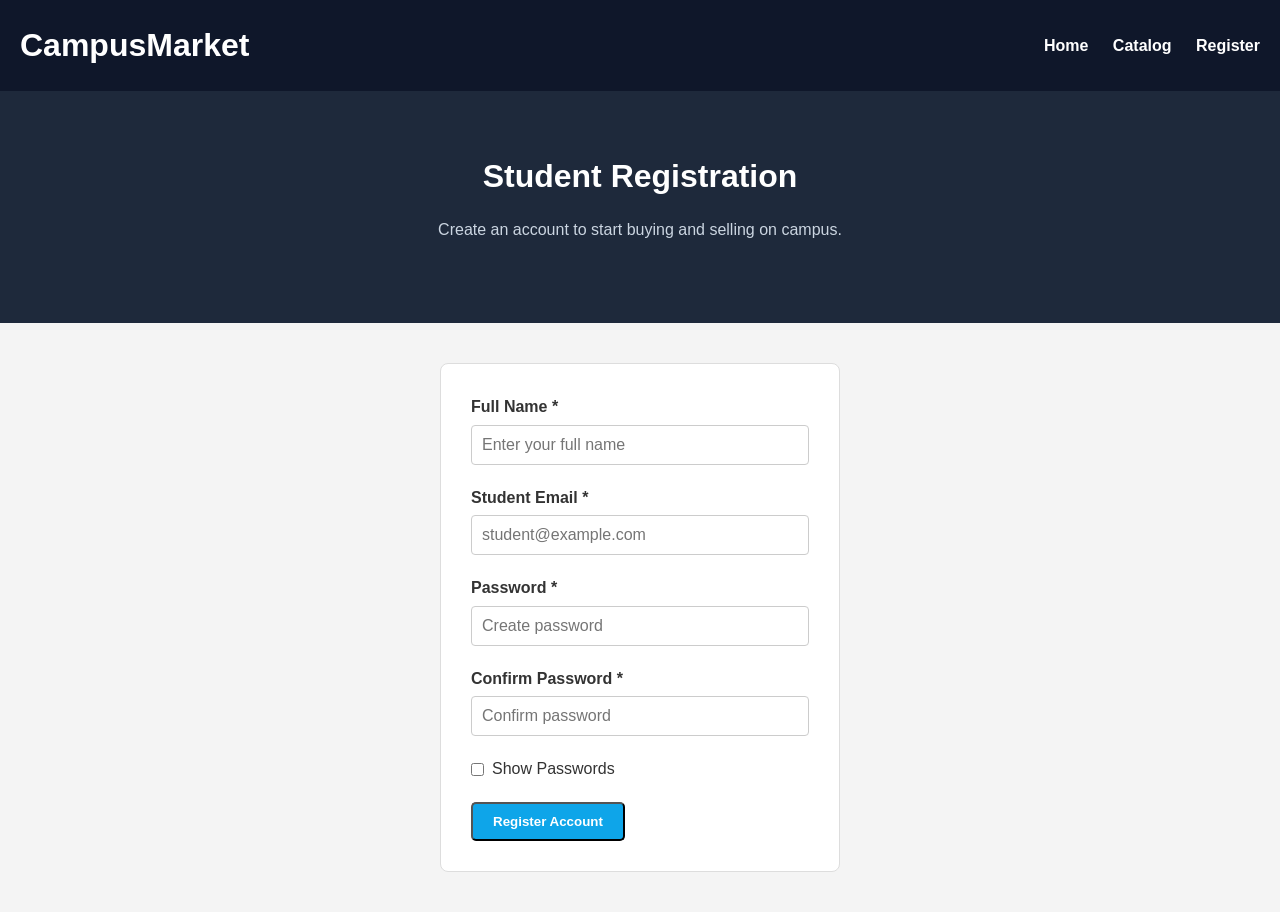
==== register.html @ 4abf0320 "Part 3: form validation and interactivity" ====
<!DOCTYPE html>
<html lang="en">
<head>
    <meta charset="UTF-8">
    <meta name="viewport" content="width=device-width, initial-scale=1.0">
    <title>CampusMarket | Register</title>
    <link rel="stylesheet" href="styles.css">
</head>
<body>

    <header>
        <h1>CampusMarket</h1>
        <nav>
            <a href="index.html">Home</a>
            <a href="catalog.html">Catalog</a>
            <a href="register.html">Register</a>
        </nav>
    </header>

    <main>
        <section class="hero">
            <h2>Student Registration</h2>
            <p>Create an account to start buying and selling on campus.</p>
        </section>

        <section class="register-section">
            <form id="registerForm" novalidate>
                <div id="formMessage" class="message-box"></div>

                <div class="form-group">
                    <label for="fullName">Full Name *</label>
                    <input type="text" id="fullName" placeholder="Enter your full name">
                </div>

                <div class="form-group">
                    <label for="email">Student Email *</label>
                    <input type="email" id="email" placeholder="student@example.com">
                </div>

                <div class="form-group">
                    <label for="password">Password *</label>
                    <input type="password" id="password" placeholder="Create password">
                </div>

                <div class="form-group">
                    <label for="confirmPassword">Confirm Password *</label>
                    <input type="password" id="confirmPassword" placeholder="Confirm password">
                </div>

                <div class="form-group checkbox-group">
                    <input type="checkbox" id="showPasswordToggle">
                    <label for="showPasswordToggle">Show Passwords</label>
                </div>

                <button type="submit" class="btn">Register Account</button>
            </form>
        </section>
    </main>


    <script src="app.js"></script>
</body>
</html>
---- styles.css ----
* {
    margin: 0;
    padding: 0;
    box-sizing: border-box;
}

body {
    font-family: Arial, sans-serif;
    line-height: 1.6;
    color: #333;
    background-color: #f4f4f4;
}

a {
    text-decoration: none;
    color: inherit;
}

/* Header & Nav */
header {
    background-color: #0f172a;
    color: white;
    padding: 20px;
    display: flex;
    justify-content: space-between;
    align-items: center;
}

nav a {
    color: white;
    margin-left: 20px;
    font-weight: bold;
}

nav a:hover {
    color: #38bdf8;
}

/* Hero Section */
.hero {
    background-color: #1e293b;
    color: white;
    padding: 60px 20px;
    text-align: center;
}

.hero h2 {
    font-size: 2rem;
    margin-bottom: 15px;
}

.hero p {
    margin-bottom: 20px;
    color: #cbd5e1;
}

/* Buttons */
.btn {
    display: inline-block;
    background-color: #0ea5e9;
    color: white;
    padding: 10px 20px;
    border-radius: 5px;
    font-weight: bold;
}

.btn:hover {
    background-color: #0284c7;
}

/* Features & Catalog Grid */
.features, .catalog {
    width: 1000px;
    margin: 40px auto;
    text-align: center;
}

.features h2, .catalog h2 {
    margin-bottom: 30px;
}

.feature-card {
    background: white;
    padding: 20px;
    margin: 15px 0;
    border-radius: 8px;
    border: 1px solid #ddd;
}

/* Catalog Page Specifics */
.product-grid {
    display: flex;
    gap: 20px;
    justify-content: center;
}

.product-card {
    background: white;
    padding: 20px;
    border-radius: 8px;
    border: 1px solid #ddd;
    width: 280px;
    text-align: left;
}

/* Image Container */
.product-icon {
    width: 100%;
    height: 180px;
    background-color: #f8fafc;
    border-radius: 6px;
    overflow: hidden;
    margin-bottom: 15px;
    display: flex;
    align-items: center;
    justify-content: center;
}

/* Image Styling */
.product-icon img {
    width: 100%;
    height: 100%;
    object-fit: contain;
    padding: 10px;
}

.product-card h3 {
    margin-bottom: 10px;
}

.price {
    color: #0284c7;
    font-size: 1.2rem;
    font-weight: bold;
    margin: 10px 0;
}

/* CTA Section */
.cta {
    background-color: #0ea5e9;
    color: white;
    padding: 40px 20px;
    text-align: center;
}

.cta p {
    margin-bottom: 20px;
}

/* Filter Box */
.filter-box {
    margin-bottom: 30px;
    display: flex;
    justify-content: center;
    gap: 15px;
}

.filter-box input, .filter-box select {
    padding: 8px 12px;
    font-size: 1rem;
    border: 1px solid #ccc;
    border-radius: 4px;
}

/* Calculation Box inside Cards */
.calc-box {
    margin-top: 15px;
    padding-top: 10px;
    border-top: 1px solid #eee;
}

.calc-box input[type="number"] {
    width: 60px;
    padding: 5px;
    margin-left: 5px;
    font-size: 0.9rem;
}

.total-price {
    font-weight: bold;
    color: #0ea5e9;
    margin-top: 8px;
}

/* Registration Form  */
.register-section {
    width: 400px;
    margin: 40px auto;
    background: white;
    padding: 30px;
    border-radius: 8px;
    border: 1px solid #ddd;
}

.form-group {
    margin-bottom: 20px;
    text-align: left;
}

.form-group label {
    display: block;
    margin-bottom: 5px;
    font-weight: bold;
}

.form-group input[type="text"],
.form-group input[type="email"],
.form-group input[type="password"] {
    width: 100%;
    padding: 10px;
    border: 1px solid #ccc;
    border-radius: 4px;
    font-size: 1rem;
}

.checkbox-group {
    display: flex;
    align-items: center;
    gap: 8px;
}

.checkbox-group label {
    margin-bottom: 0;
    font-weight: normal;
}

.message-box {
    display: none;
    padding: 10px;
    margin-bottom: 20px;
    border-radius: 4px;
    font-weight: bold;
    text-align: center;
}

.message-box.error {
    background-color: #fee2e2;
    color: #dc2626;
    border: 1px solid #fca5a5;
}

.message-box.success {
    background-color: #dcfce7;
    color: #16a34a;
    border: 1px solid #86efac;
}
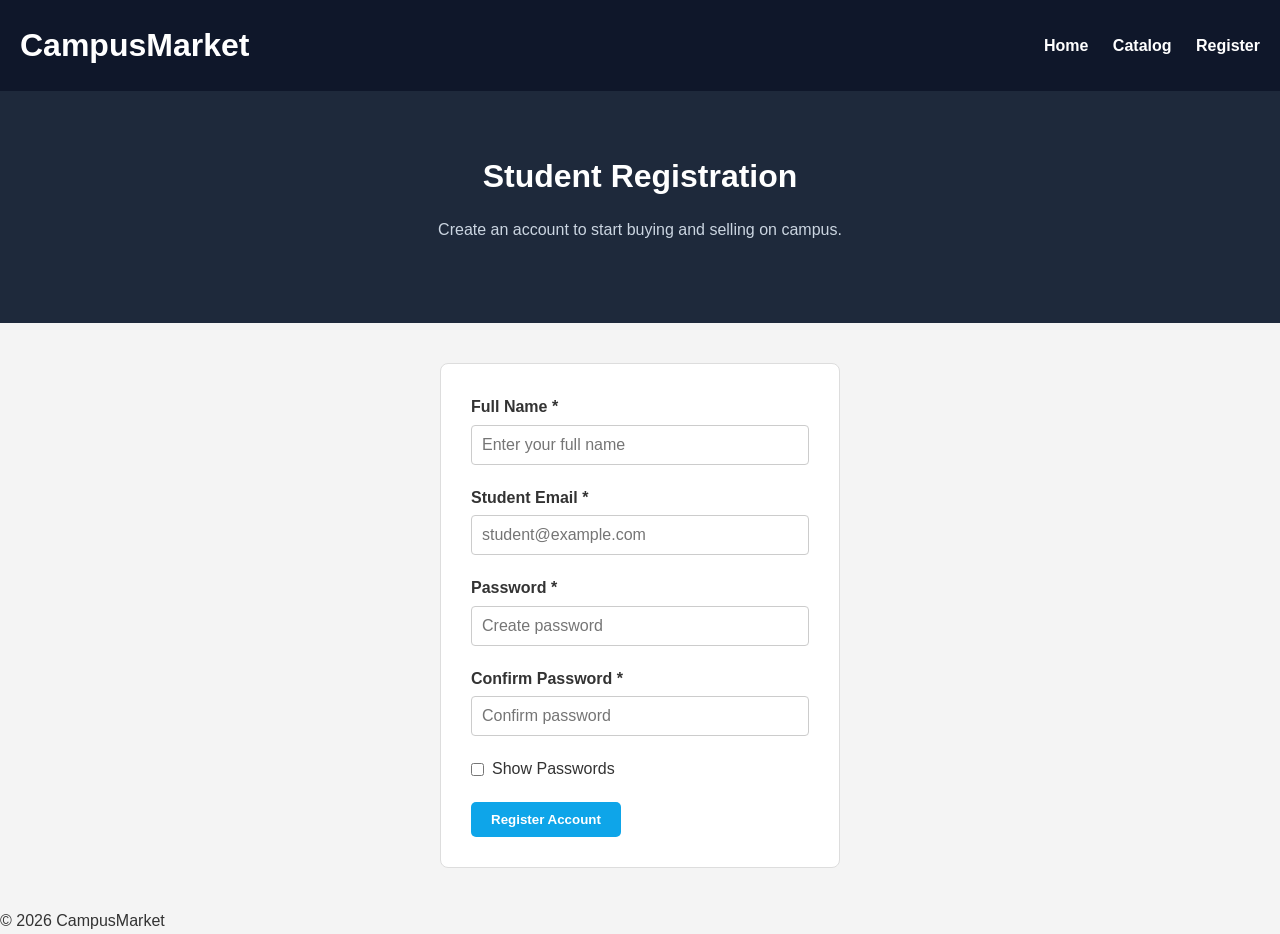
==== commit 64e29199: "Assignment 4: Weeks 1-4 integration" ====
--- a/register.html
+++ b/register.html
@@ -24,9 +24,9 @@
         </section>
 
         <section class="register-section">
+            <div id="formMessage" class="message-box"></div>
+
             <form id="registerForm" novalidate>
-                <div id="formMessage" class="message-box"></div>
-
                 <div class="form-group">
                     <label for="fullName">Full Name *</label>
                     <input type="text" id="fullName" placeholder="Enter your full name">
@@ -52,11 +52,14 @@
                     <label for="showPasswordToggle">Show Passwords</label>
                 </div>
 
-                <button type="submit" class="btn">Register Account</button>
+                <button type="submit" id="submitBtn" class="btn">Register Account</button>
             </form>
         </section>
     </main>
 
+    <footer>
+        <p>&copy; 2026 CampusMarket</p>
+    </footer>
 
     <script src="app.js"></script>
 </body>
--- a/styles.css
+++ b/styles.css
@@ -243,4 +243,164 @@
     background-color: #dcfce7;
     color: #16a34a;
     border: 1px solid #86efac;
+}
+
+
+button.btn {
+    border: none;
+    cursor: pointer;
+}
+
+
+.calc-box input.invalid-input {
+    border-color: #dc2626;
+    background-color: #fee2e2;
+}
+
+
+.message-box {
+    opacity: 0;
+    max-height: 0;
+    overflow: hidden;
+    transition: opacity 0.4s ease, max-height 0.4s ease, margin-bottom 0.4s ease, padding 0.4s ease;
+    padding: 0 10px;
+}
+
+.message-box.visible {
+    display: block;
+    opacity: 1;
+    max-height: 120px;
+    padding: 10px;
+    margin-bottom: 20px;
+}
+
+
+@keyframes successPulse {
+    0% { transform: scale(1); }
+    50% { transform: scale(1.03); box-shadow: 0 0 15px rgba(22, 163, 74, 0.4); }
+    100% { transform: scale(1); }
+}
+
+.animated-success {
+    animation: successPulse 0.6s ease-in-out standard;
+}
+
+
+.modal-overlay {
+    position: fixed;
+    top: 0;
+    left: 0;
+    width: 100%;
+    height: 100%;
+    background: rgba(15, 23, 42, 0.75);
+    display: flex;
+    justify-content: center;
+    align-items: center;
+    z-index: 1000;
+}
+
+.modal-overlay.hidden {
+    display: none;
+}
+
+.modal-content {
+    background: #ffffff;
+    padding: 24px;
+    border-radius: 8px;
+    max-width: 500px;
+    width: 90%;
+    position: relative;
+    text-align: center;
+}
+
+.modal-close {
+    position: absolute;
+    top: 10px;
+    right: 15px;
+    background: none;
+    border: none;
+    font-size: 1.8rem;
+    cursor: pointer;
+    color: #64748b;
+}
+
+.slideshow-container {
+    display: flex;
+    align-items: center;
+    justify-content: space-between;
+    margin: 15px 0;
+    gap: 10px;
+}
+
+.slide-view {
+    flex: 1;
+}
+
+.slide-view img {
+    width: 100%;
+    height: 220px;
+    object-fit: contain;
+    border-radius: 6px;
+    background-color: #f8fafc;
+}
+
+.slide-caption {
+    margin-top: 8px;
+    font-weight: bold;
+    color: #333;
+}
+
+.nav-btn {
+    background: #e2e8f0;
+    border: 1px solid #ccc;
+    border-radius: 50%;
+    width: 36px;
+    height: 36px;
+    cursor: pointer;
+    font-size: 1rem;
+    display: flex;
+    align-items: center;
+    justify-content: center;
+}
+
+.nav-btn:hover {
+    background: #cbd5e1;
+}
+
+.slide-counter {
+    font-size: 0.85rem;
+    color: #666;
+}
+
+
+@media (max-width: 1040px) {
+    .features, .catalog {
+        width: 90%;
+    }
+}
+
+@media (max-width: 650px) {
+    header {
+        flex-direction: column;
+        gap: 15px;
+    }
+    
+    nav a {
+        margin: 0 10px;
+    }
+
+    .filter-box {
+        flex-direction: column;
+        align-items: stretch;
+    }
+
+    .product-grid {
+        flex-direction: column;
+        align-items: center;
+    }
+
+    .product-card {
+        width: 100%;
+        max-width: 320px;
+    }
 }
